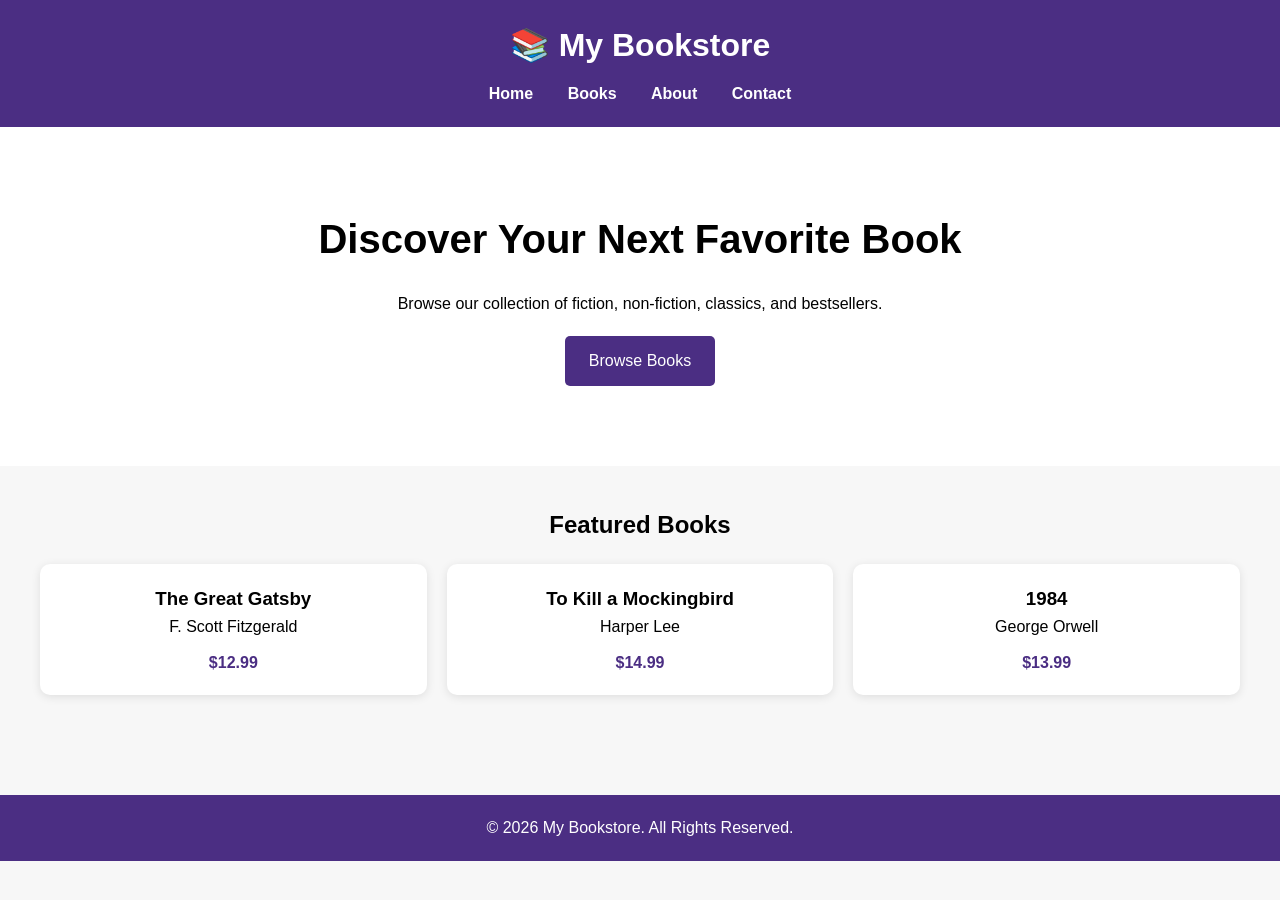
==== index.html @ 0d5201cc "adding first few files" ====
<!DOCTYPE html>
<html lang="en">
<head>
    <meta charset="UTF-8">
    <meta name="viewport" content="width=device-width, initial-scale=1.0">
    <title>My Bookstore</title>
    <link rel="stylesheet" href="style.css">
</head>
<body>

<header>
    <h1>📚 My Bookstore</h1>
    <nav>
        <a href="index.html">Home</a>
        <a href="books.html">Books</a>
        <a href="about.html">About</a>
        <a href="contact.html">Contact</a>
    </nav>
</header>

<section class="hero">
    <h2>Discover Your Next Favorite Book</h2>
    <p>Browse our collection of fiction, non-fiction, classics, and bestsellers.</p>
    <a href="books.html" class="btn">Browse Books</a>
</section>

<section class="featured">
    <h2>Featured Books</h2>

    <div class="book-grid">
        <div class="book-card">
            <h3>The Great Gatsby</h3>
            <p>F. Scott Fitzgerald</p>
            <span>$12.99</span>
        </div>

        <div class="book-card">
            <h3>To Kill a Mockingbird</h3>
            <p>Harper Lee</p>
            <span>$14.99</span>
        </div>

        <div class="book-card">
            <h3>1984</h3>
            <p>George Orwell</p>
            <span>$13.99</span>
        </div>
    </div>
</section>

<footer>
    <p>&copy; 2026 My Bookstore. All Rights Reserved.</p>
</footer>

<script src="script.js"></script>
</body>
</html>
---- style.css ----
* {
    margin: 0;
    padding: 0;
    box-sizing: border-box;
}

body {
    font-family: Arial, sans-serif;
    line-height: 1.6;
    background: #f7f7f7;
}

header {
    background: #4b2e83;
    color: white;
    padding: 20px;
}

header h1 {
    text-align: center;
    margin-bottom: 10px;
}

nav {
    text-align: center;
}

nav a {
    color: white;
    text-decoration: none;
    margin: 0 15px;
    font-weight: bold;
}

.hero {
    text-align: center;
    padding: 80px 20px;
    background: white;
}

.hero h2 {
    font-size: 2.5rem;
    margin-bottom: 20px;
}

.hero p {
    margin-bottom: 20px;
}

.btn {
    display: inline-block;
    background: #4b2e83;
    color: white;
    padding: 12px 24px;
    border-radius: 5px;
    text-decoration: none;
}

.featured,
.content,
.page-header {
    padding: 40px 20px;
    text-align: center;
}

.book-grid {
    display: grid;
    grid-template-columns: repeat(auto-fit, minmax(250px, 1fr));
    gap: 20px;
    padding: 20px;
}

.book-card {
    background: white;
    padding: 20px;
    border-radius: 10px;
    transition: 0.3s;
    box-shadow: 0 2px 10px rgba(0,0,0,.1);
}

.book-card:hover {
    transform: translateY(-5px);
}

.book-card span {
    display: block;
    margin-top: 10px;
    color: #4b2e83;
    font-weight: bold;
}

input,
textarea {
    width: 100%;
    max-width: 600px;
    padding: 12px;
    margin: 10px auto;
    display: block;
}

button {
    background: #4b2e83;
    color: white;
    border: none;
    padding: 12px 20px;
    cursor: pointer;
}

footer {
    text-align: center;
    padding: 20px;
    background: #4b2e83;
    color: white;
    margin-top: 40px;
}
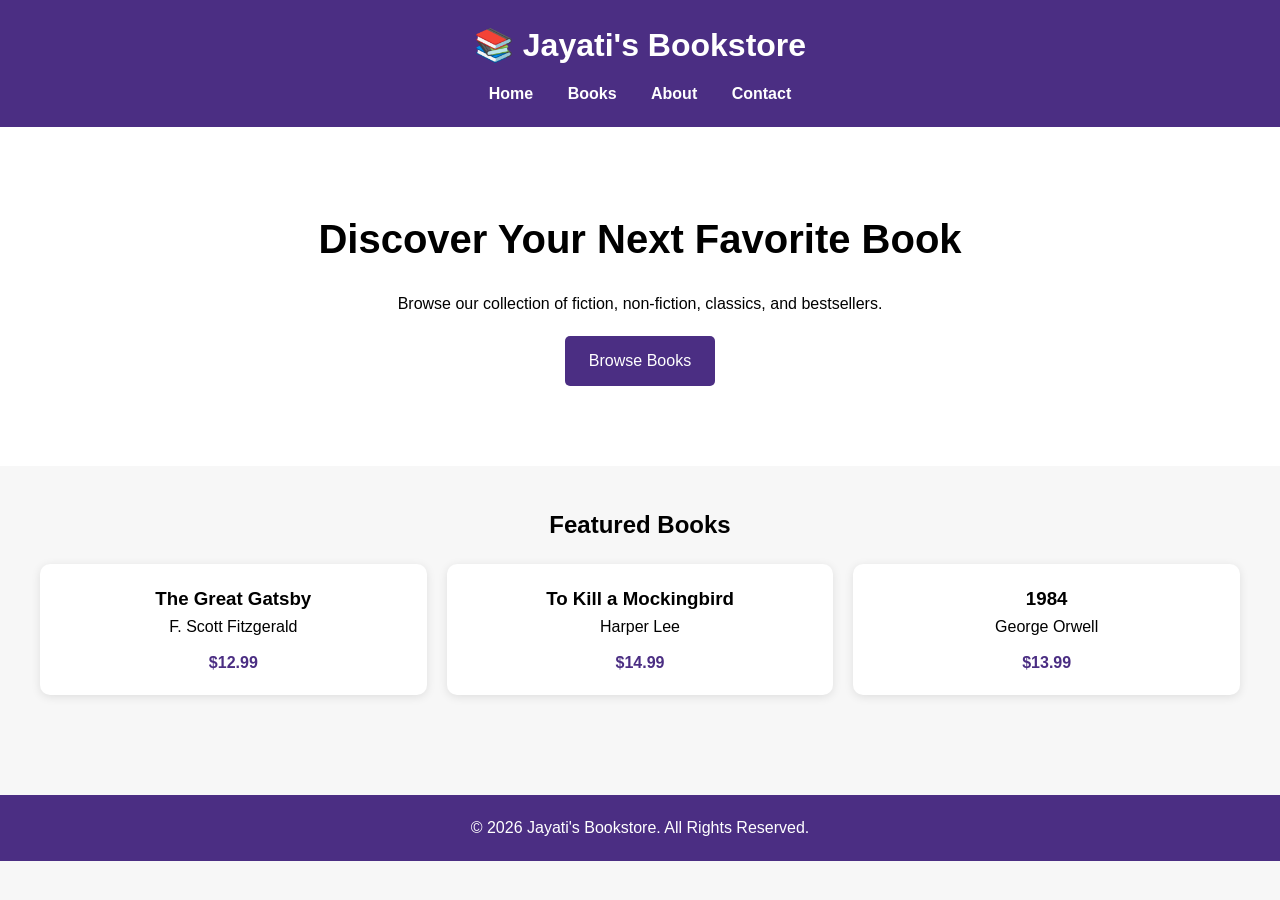
==== commit eb9fd1d1: "Added hyperlinks to each page and favicon" ====
--- a/index.html
+++ b/index.html
@@ -1,15 +1,26 @@
 <!DOCTYPE html>
 <html lang="en">
 <head>
+    <!-- Google tag (gtag.js) -->
+    <script async src="https://www.googletagmanager.com/gtag/js?id=G-XY8CDKP42L"></script>
+    <script>
+    window.dataLayer = window.dataLayer || [];
+    function gtag(){dataLayer.push(arguments);}
+    gtag('js', new Date());
+
+    gtag('config', 'G-XY8CDKP42L');
+    </script>
+
     <meta charset="UTF-8">
     <meta name="viewport" content="width=device-width, initial-scale=1.0">
-    <title>My Bookstore</title>
+    <title>Jayati's Bookstore</title>
+    <link rel="icon" href="/favicon.ico" type="image/x-icon">
     <link rel="stylesheet" href="style.css">
 </head>
 <body>
 
 <header>
-    <h1>📚 My Bookstore</h1>
+    <h1>📚 Jayati's Bookstore</h1>
     <nav>
         <a href="index.html">Home</a>
         <a href="books.html">Books</a>
@@ -49,7 +60,7 @@
 </section>
 
 <footer>
-    <p>&copy; 2026 My Bookstore. All Rights Reserved.</p>
+    <p>&copy; 2026 Jayati's Bookstore. All Rights Reserved.</p>
 </footer>
 
 <script src="script.js"></script>
--- a/style.css
+++ b/style.css
@@ -112,4 +112,95 @@
     background: #4b2e83;
     color: white;
     margin-top: 40px;
+}
+
+.book-detail {
+    display: flex;
+    flex-wrap: wrap;
+    gap: 40px;
+    padding: 50px;
+    background: white;
+}
+
+.book-cover img {
+    width: 350px;
+    border-radius: 10px;
+    box-shadow: 0 3px 15px rgba(0,0,0,.2);
+}
+
+.book-info {
+    flex: 1;
+    min-width: 300px;
+}
+
+.author {
+    color: #666;
+    margin-bottom: 10px;
+}
+
+.rating {
+    color: gold;
+    font-size: 1.2rem;
+    margin: 10px 0;
+}
+
+.price {
+    font-size: 2rem;
+    color: #4b2e83;
+    font-weight: bold;
+    margin-bottom: 20px;
+}
+
+.book-meta {
+    border-collapse: collapse;
+    width: 100%;
+    margin: 20px 0;
+}
+
+.book-meta td {
+    border-bottom: 1px solid #ddd;
+    padding: 10px;
+}
+
+.buy-btn {
+    background: #4b2e83;
+    color: white;
+    padding: 15px 30px;
+    border: none;
+    border-radius: 5px;
+    font-size: 1rem;
+}
+
+.description,
+.reviews,
+.related-books {
+    background: white;
+    padding: 40px 50px;
+    margin-top: 20px;
+}
+
+.review {
+    margin-top: 20px;
+    padding: 15px;
+    background: #f4f4f4;
+    border-radius: 8px;
+}
+
+.related-grid {
+    display: grid;
+    grid-template-columns: repeat(auto-fit,minmax(220px,1fr));
+    gap: 20px;
+}
+
+.related-card {
+    text-decoration: none;
+    color: black;
+    background: #f7f7f7;
+    padding: 20px;
+    border-radius: 10px;
+    transition: .3s;
+}
+
+.related-card:hover {
+    transform: translateY(-4px);
 }
